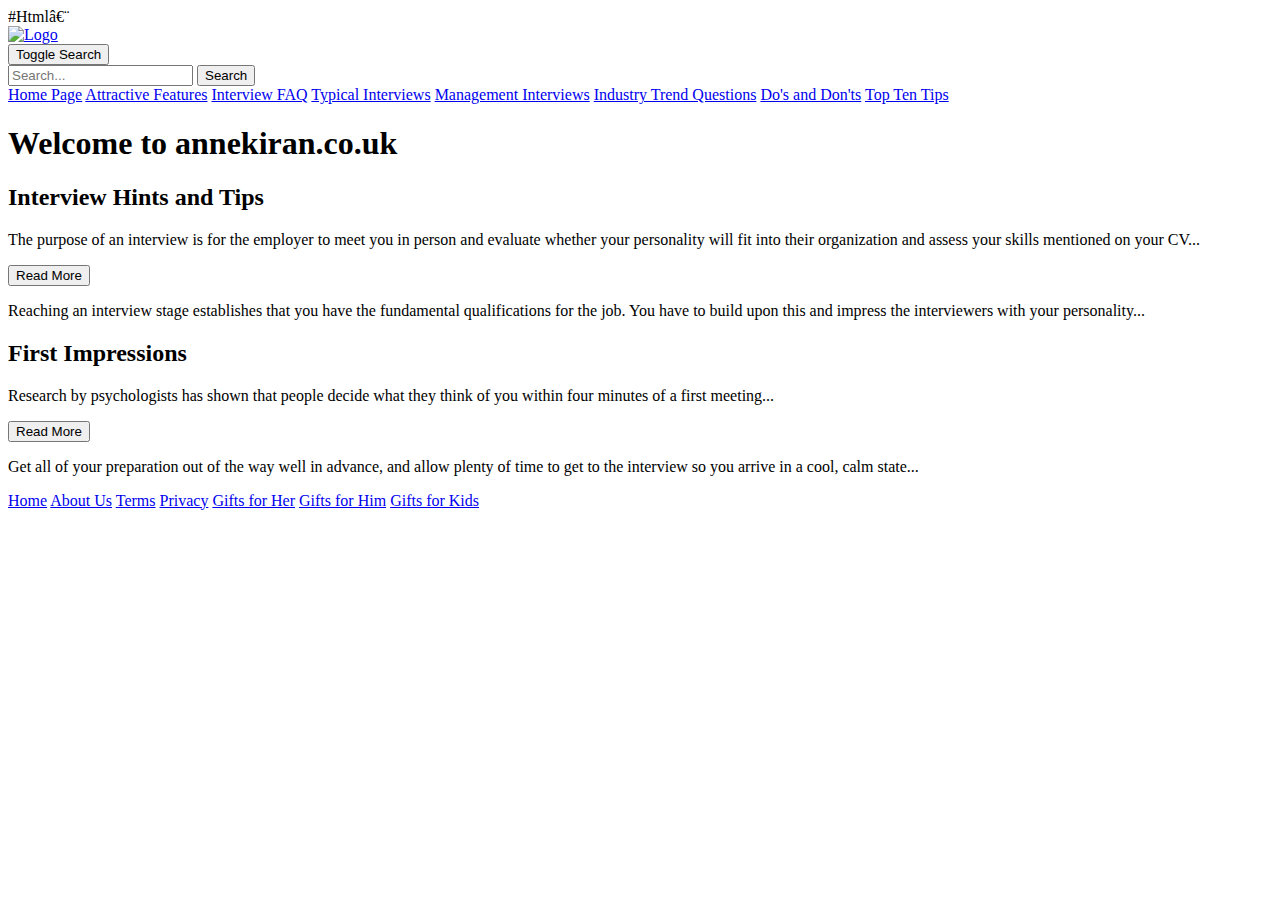
==== index.html @ e430a240 "Rename Html to index.html" ====
#Html <!DOCTYPE html>
<html lang="en">
<head>
<meta charset="iso-8859-1">
<meta http-equiv="Content-Type" content="text/html; charset=iso-8859-1">
<title>Interview Tips and Techniques</title>
<meta http-equiv="Content-Language" content="EN-GB">
<meta name="language" content="EN-GB">
<meta name="copyright" content="www.annekiran.co.uk">
<meta name="rating" content="General">
<meta name="robots" content="index, follow">
<meta name="revisit-after" content="7 days">
<meta name="reply-to" content="info@annekiran.co.uk">
<meta name="document-rating" content="Safe for Kids">
<meta name="description" content=" ">
<meta name="keywords" content="">
<link rel="stylesheet" href="styles.css">
<script src="script.js" defer></script>
</head>
<body>

<div class="container">
    <!-- Header Section -->
    <header class="header">
        <div class="logo">
            <a href="index.php"><img src="Logo.gif" alt="Logo"></a>
        </div>
        <div class="advertisement">
            <!-- Advertisement space -->
        </div>
        <div class="offers">
            <button onclick="toggleSearch()">Toggle Search</button>
            <div id="searchSection" class="hidden">
                <input type="text" id="searchInput" placeholder="Search...">
                <button onclick="performSearch()">Search</button>
            </div>
        </div>
    </header>
    
    <!-- Navigation Panel -->
    <nav class="nav-panel">
        <a href="index.php">Home Page</a>
        <a href="attractive.php">Attractive Features</a>
        <a href="interview.php">Interview FAQ</a>
        <a href="typical.php">Typical Interviews</a>
        <a href="management.php">Management Interviews</a>
        <a href="industry.php">Industry Trend Questions</a>
        <a href="dosanddonts.php">Do's and Don'ts</a>
        <a href="top10.php">Top Ten Tips</a>
    </nav>
    
    <!-- Main Content -->
    <main class="content">
        <h1>Welcome to annekiran.co.uk</h1>
        <section class="tips">
            <h2>Interview Hints and Tips</h2>
            <p>The purpose of an interview is for the employer to meet you in person and evaluate whether your personality will fit into their organization and assess your skills mentioned on your CV...</p>
            <button onclick="toggleContent('tipsContent')">Read More</button>
            <div id="tipsContent" class="hidden">
                <p>Reaching an interview stage establishes that you have the fundamental qualifications for the job. You have to build upon this and impress the interviewers with your personality...</p>
            </div>
        </section>
        <section class="impressions">
            <h2>First Impressions</h2>
            <p>Research by psychologists has shown that people decide what they think of you within four minutes of a first meeting...</p>
            <button onclick="toggleContent('impressionsContent')">Read More</button>
            <div id="impressionsContent" class="hidden">
                <p>Get all of your preparation out of the way well in advance, and allow plenty of time to get to the interview so you arrive in a cool, calm state...</p>
            </div>
        </section>
    </main>
    
    <!-- Footer -->
    <footer class="footer">
        <nav class="footer-nav">
            <a href="/index.php">Home</a>
            <a href="/about.php">About Us</a>
            <a href="/terms.php">Terms</a>
            <a href="/privacy.php">Privacy</a>
            <a href="/giftsforher.php">Gifts for Her</a>
            <a href="/giftsforhim.php">Gifts for Him</a>
            <a href="/giftsforkids.php">Gifts for Kids</a>
        </nav>
    </footer>
</div>

</body>
</html>
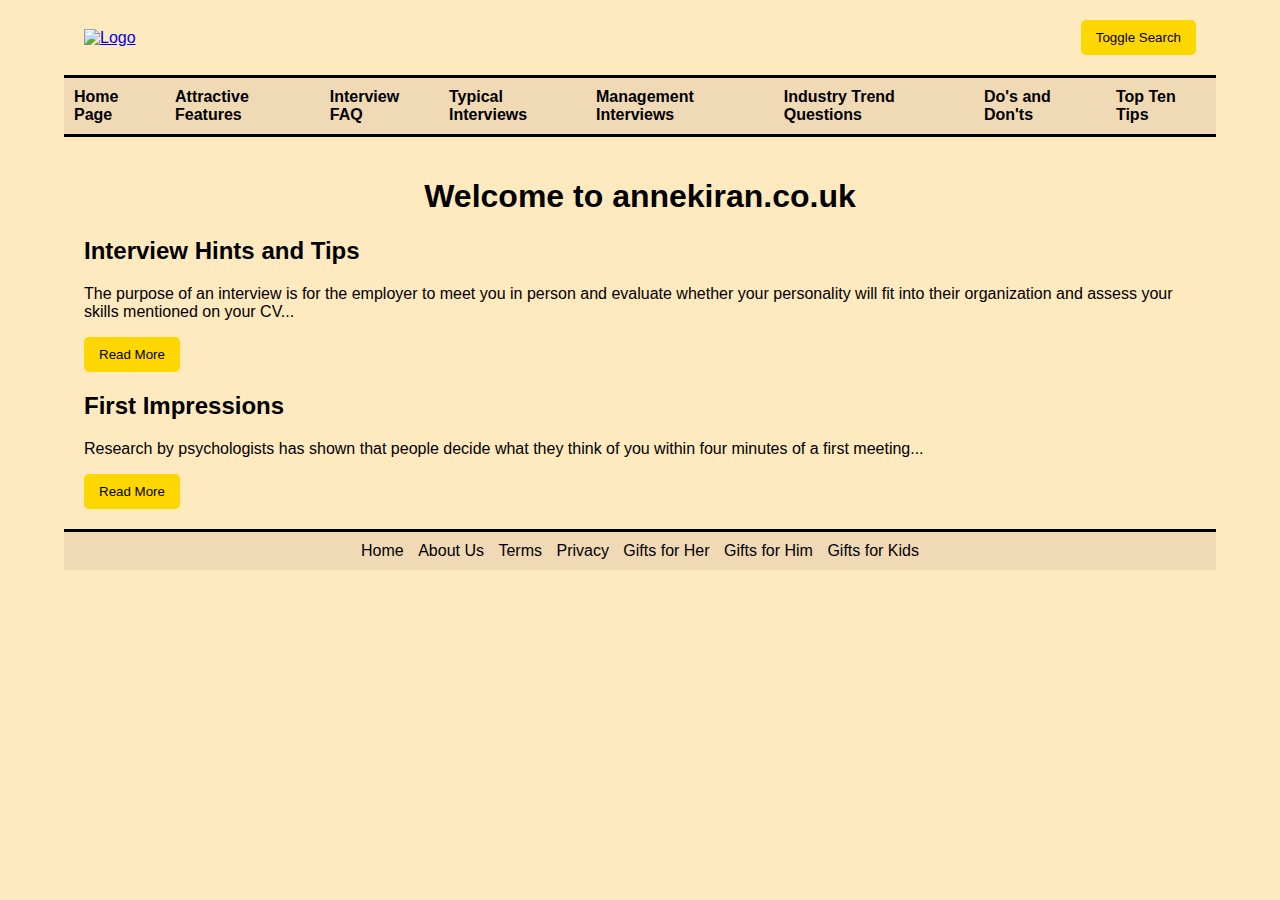
==== commit cebc1183: "Update index.html" ====
--- a/index.html
+++ b/index.html
@@ -1,4 +1,3 @@
-#Html  <!DOCTYPE html>
 <html lang="en">
 <head>
--- a/styles.css
+++ b/styles.css
@@ -0,0 +1,77 @@
+body {
+    font-family: 'Century Gothic', sans-serif;
+    background-color: #FFE9BF;
+    margin: 0;
+    padding: 0;
+    color: black;
+}
+
+.container {
+    width: 90%;
+    margin: auto;
+}
+
+.header {
+    display: flex;
+    justify-content: space-between;
+    align-items: center;
+    padding: 20px;
+    border-bottom: 3px solid black;
+}
+
+.logo img {
+    width: 100%;
+    max-width: 150px;
+}
+
+.nav-panel {
+    display: flex;
+    justify-content: center;
+    padding: 10px 0;
+    background-color: #F0D9B5;
+}
+
+.nav-panel a {
+    margin: 0 10px;
+    text-decoration: none;
+    color: black;
+    font-weight: bold;
+}
+
+.content {
+    padding: 20px;
+    border-top: 3px solid black;
+}
+
+.content h1 {
+    text-align: center;
+}
+
+.hidden {
+    display: none;
+}
+
+.footer {
+    border-top: 3px solid black;
+    padding: 10px 0;
+    text-align: center;
+    background-color: #F0D9B5;
+}
+
+.footer-nav a {
+    margin: 0 5px;
+    text-decoration: none;
+    color: black;
+}
+
+button {
+    padding: 10px 15px;
+    background-color: #FFD700;
+    border: none;
+    cursor: pointer;
+    border-radius: 5px;
+}
+
+button:hover {
+    background-color: #FFC107;
+}
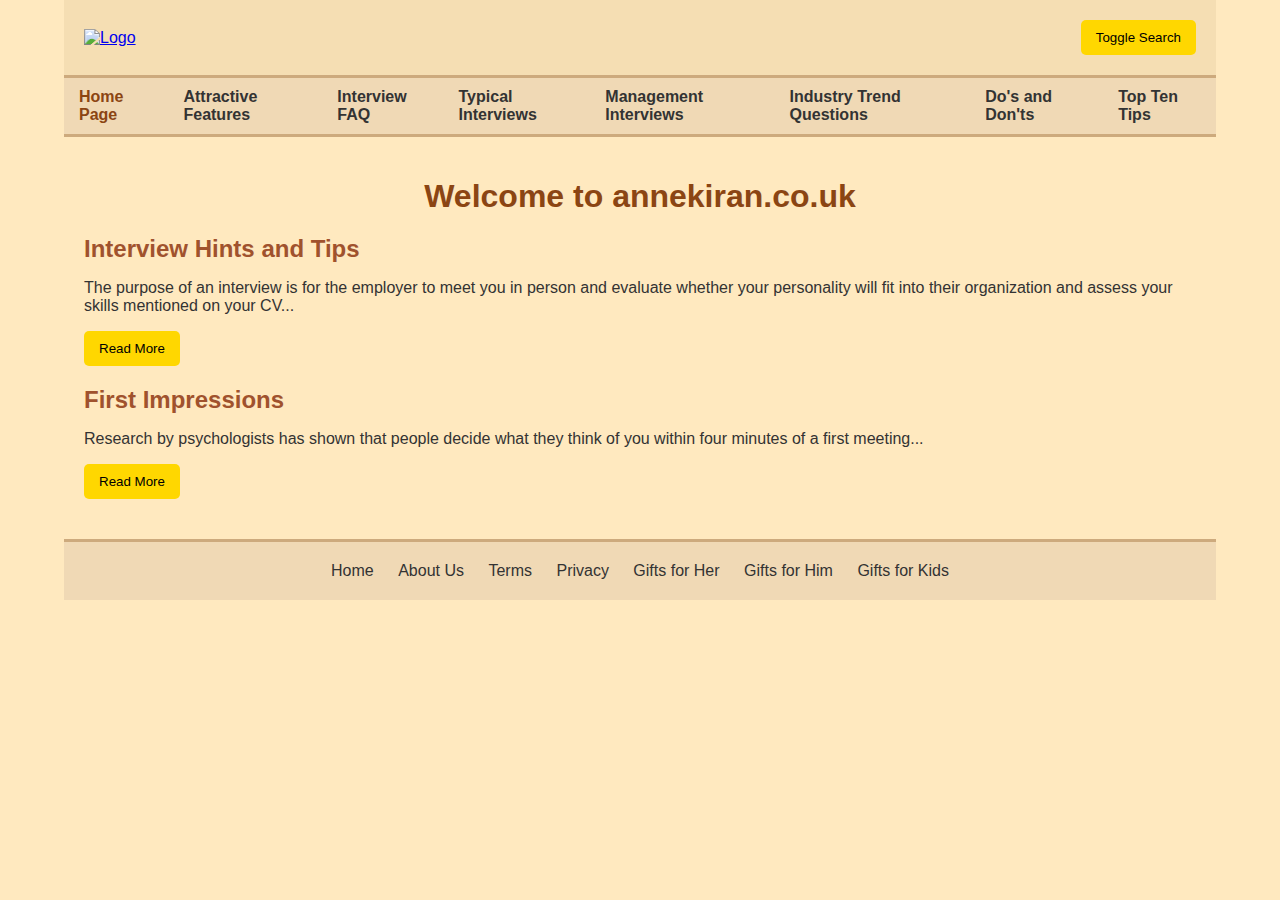
==== commit 1b0e0e66: "Update index.html" ====
--- a/index.html
+++ b/index.html
@@ -39,7 +39,7 @@
     
     <!-- Navigation Panel -->
     <nav class="nav-panel">
-        <a href="index.php">Home Page</a>
+        <a href="index.php" class="active">Home Page</a>
         <a href="attractive.php">Attractive Features</a>
         <a href="interview.php">Interview FAQ</a>
         <a href="typical.php">Typical Interviews</a>
--- a/styles.css
+++ b/styles.css
@@ -1,4 +1,4 @@
-body {
+/*body {
     font-family: 'Century Gothic', sans-serif;
     background-color: #FFE9BF;
     margin: 0;
@@ -75,3 +75,127 @@
 button:hover {
     background-color: #FFC107;
 }
+*/
+/* General Styling */
+body {
+    font-family: 'Century Gothic', sans-serif;
+    background-color: #FFE9BF;
+    margin: 0;
+    padding: 0;
+    color: #333;
+}
+
+.container {
+    width: 90%;
+    margin: auto;
+    max-width: 1200px;
+}
+
+/* Header */
+.header {
+    display: flex;
+    justify-content: space-between;
+    align-items: center;
+    padding: 20px;
+    border-bottom: 3px solid #CDAA7D;
+    background-color: #F5DEB3;
+}
+
+.logo img {
+    max-width: 150px;
+}
+
+.offers {
+    text-align: right;
+}
+
+button {
+    padding: 10px 15px;
+    background-color: #FFD700;
+    border: none;
+    cursor: pointer;
+    border-radius: 5px;
+    transition: background-color 0.3s ease;
+}
+
+button:hover {
+    background-color: #FFC107;
+}
+
+.hidden {
+    display: none;
+}
+
+/* Navigation */
+.nav-panel {
+    display: flex;
+    justify-content: center;
+    padding: 10px 0;
+    background-color: #F0D9B5;
+    border-bottom: 3px solid #CDAA7D;
+}
+
+.nav-panel a {
+    margin: 0 15px;
+    text-decoration: none;
+    color: #333;
+    font-weight: bold;
+    transition: color 0.3s ease;
+}
+
+.nav-panel a:hover,
+.nav-panel a.active {
+    color: #8B4513;
+}
+
+/* Content */
+.content {
+    padding: 20px;
+}
+
+.content h1 {
+    text-align: center;
+    margin-bottom: 20px;
+    color: #8B4513;
+}
+
+section {
+    margin-bottom: 20px;
+}
+
+section h2 {
+    color: #A0522D;
+    margin-bottom: 10px;
+}
+
+/* Footer */
+.footer {
+    border-top: 3px solid #CDAA7D;
+    padding: 20px 0;
+    text-align: center;
+    background-color: #F0D9B5;
+}
+
+.footer-nav a {
+    margin: 0 10px;
+    text-decoration: none;
+    color: #333;
+    transition: color 0.3s ease;
+}
+
+.footer-nav a:hover {
+    color: #8B4513;
+}
+
+/* Responsive Design */
+@media (max-width: 768px) {
+    .header, .nav-panel, .footer-nav {
+        flex-direction: column;
+        text-align: center;
+    }
+
+    .nav-panel a,
+    .footer-nav a {
+        margin: 10px 0;
+    }
+}
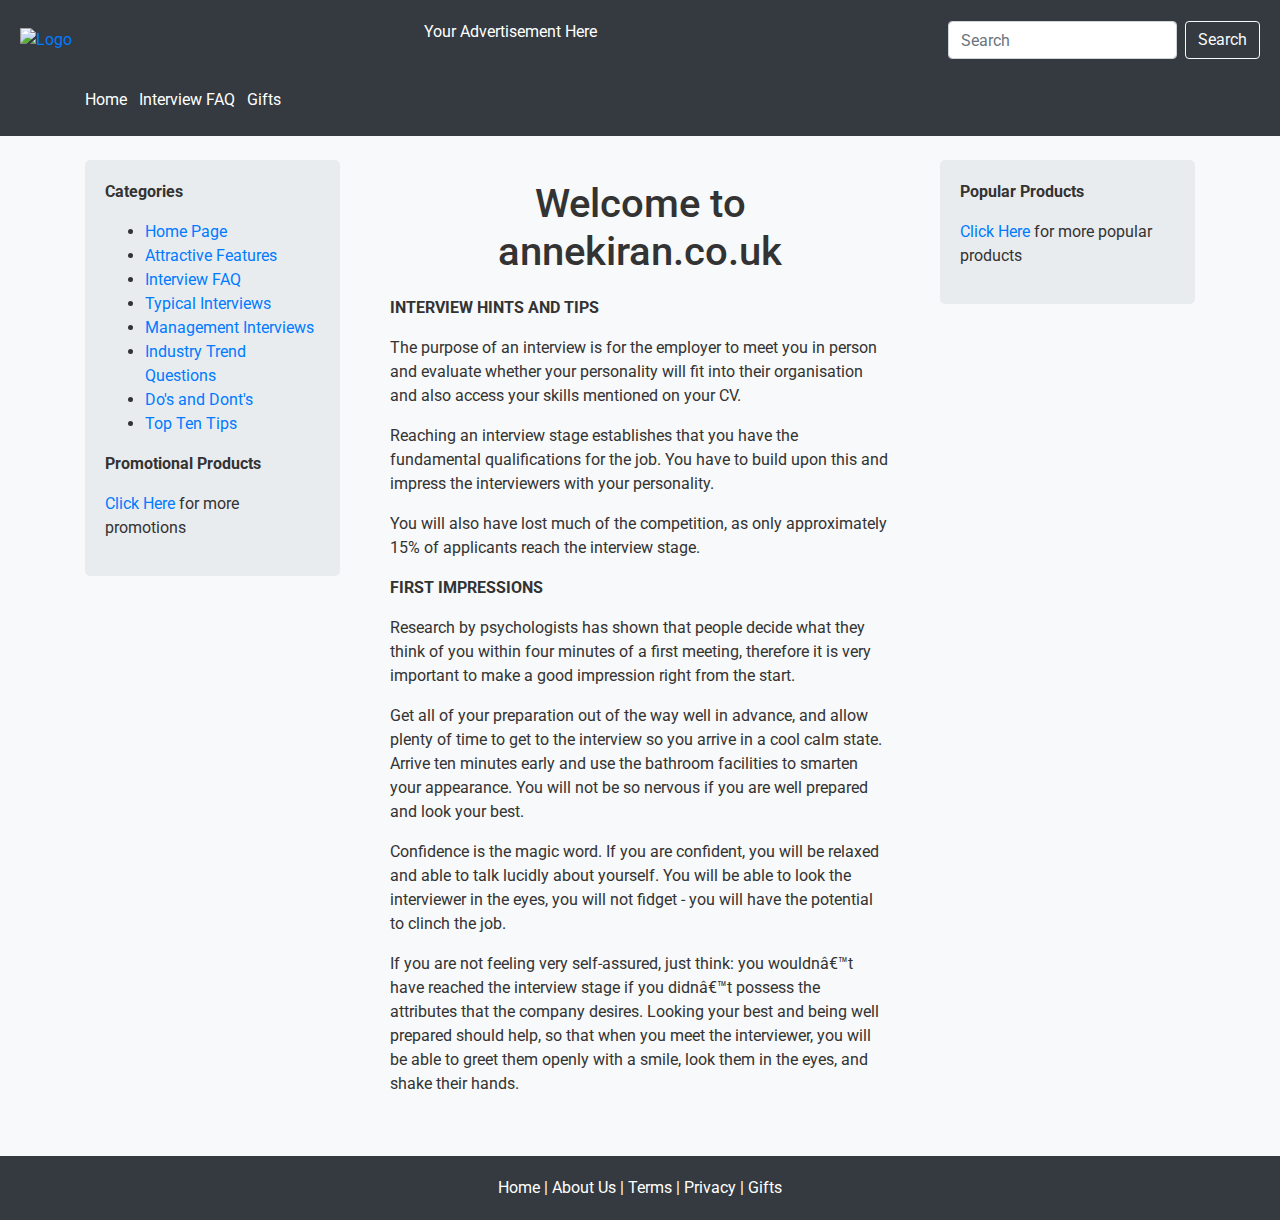
==== commit 4606d4c1: "Create index.html" ====
--- a/index.html
+++ b/index.html
@@ -1,88 +1,154 @@
 <!DOCTYPE html>
 <html lang="en">
 <head>
-<meta charset="iso-8859-1">
-<meta http-equiv="Content-Type" content="text/html; charset=iso-8859-1">
-<title>Interview Tips and Techniques</title>
-<meta http-equiv="Content-Language" content="EN-GB">
-<meta name="language" content="EN-GB">
-<meta name="copyright" content="www.annekiran.co.uk">
-<meta name="rating" content="General">
-<meta name="robots" content="index, follow">
-<meta name="revisit-after" content="7 days">
-<meta name="reply-to" content="info@annekiran.co.uk">
-<meta name="document-rating" content="Safe for Kids">
-<meta name="description" content=" ">
-<meta name="keywords" content="">
-<link rel="stylesheet" href="styles.css">
-<script src="script.js" defer></script>
+    <meta charset="iso-8859-1">
+    <title>Interview Tips and Techniques</title>
+    <meta http-equiv="Content-Language" content="EN-GB">
+    <meta name="language" content="EN-GB">
+    <meta name="copyright" content="www.annekiran.co.uk">
+    <meta name="rating" content="General">
+    <meta name="robots" content="index, follow">
+    <meta name="revisit-after" content="7 days">
+    <meta name="reply-to" content="info@annekiran.co.uk">
+    <meta name="document-rating" content="Safe for Kids">
+    <meta name="description" content="Interview tips and techniques.">
+    <meta name="keywords" content="interview tips, job interview, interview techniques">
+    <link rel="stylesheet" href="https://stackpath.bootstrapcdn.com/bootstrap/4.5.2/css/bootstrap.min.css">
+    <link href="https://fonts.googleapis.com/css2?family=Roboto:wght@400;700&display=swap" rel="stylesheet">
+    <style>
+        body {
+            background-color: #f8f9fa;
+            font-family: 'Roboto', sans-serif;
+            color: #333;
+        }
+        .header, .footer {
+            background-color: #343a40;
+            color: white;
+            padding: 20px;
+        }
+        .header img {
+            max-width: 100px;
+        }
+        .nav-section ul {
+            list-style-type: none;
+            padding-left: 0;
+        }
+        .nav-section li {
+            display: inline;
+            margin-right: 10px;
+        }
+        .nav-section a {
+            color: white;
+            text-decoration: none;
+        }
+        .nav-section a:hover {
+            text-decoration: underline;
+        }
+        .content {
+            padding: 20px;
+        }
+        .content h1 {
+            text-align: center;
+            margin-bottom: 20px;
+        }
+        .sidebar {
+            background-color: #e9ecef;
+            padding: 20px;
+            border-radius: 5px;
+        }
+        .footer p {
+            margin: 0;
+            text-align: center;
+        }
+        hr {
+            border-top: 1px solid #343a40;
+        }
+    </style>
 </head>
 <body>
 
-<div class="container">
-    <!-- Header Section -->
-    <header class="header">
-        <div class="logo">
-            <a href="index.php"><img src="Logo.gif" alt="Logo"></a>
+    <!-- Header -->
+    <div class="header d-flex justify-content-between align-items-center">
+        <a href="index.php"><img src="Logo.gif" alt="Logo"></a>
+        <div>
+            <p>Your Advertisement Here</p>
         </div>
-        <div class="advertisement">
-            <!-- Advertisement space -->
+        <div>
+            <form action="search.php" class="form-inline">
+                <input type="text" class="form-control mr-2" placeholder="Search" name="ps">
+                <button type="submit" class="btn btn-outline-light">Search</button>
+            </form>
         </div>
-        <div class="offers">
-            <button onclick="toggleSearch()">Toggle Search</button>
-            <div id="searchSection" class="hidden">
-                <input type="text" id="searchInput" placeholder="Search...">
-                <button onclick="performSearch()">Search</button>
+    </div>
+
+    <!-- Navigation Panel -->
+    <nav class="nav-section bg-dark text-white py-2">
+        <div class="container">
+            <ul class="list-inline">
+                <li class="list-inline-item"><a href="index.php">Home</a></li>
+                <li class="list-inline-item"><a href="interview.php">Interview FAQ</a></li>
+                <li class="list-inline-item"><a href="gifts.php">Gifts</a></li>
+                <!-- Add more navigation links as needed -->
+            </ul>
+        </div>
+    </nav>
+
+    <!-- Main Body -->
+    <div class="container my-4">
+        <div class="row">
+            <!-- Left Panel -->
+            <div class="col-md-3">
+                <div class="sidebar">
+                    <p><strong>Categories</strong></p>
+                    <ul>
+                        <li><a href="index.php">Home Page</a></li>
+                        <li><a href="attractive.php">Attractive Features</a></li>
+                        <li><a href="interview.php">Interview FAQ</a></li>
+                        <li><a href="typical.php">Typical Interviews</a></li>
+                        <li><a href="management.php">Management Interviews</a></li>
+                        <li><a href="industry.php">Industry Trend Questions</a></li>
+                        <li><a href="dosanddonts.php">Do's and Dont's</a></li>
+                        <li><a href="top10.php">Top Ten Tips</a></li>
+                    </ul>
+                    <p><strong>Promotional Products</strong></p>
+                    <p><a href="promotions.php">Click Here</a> for more promotions</p>
+                </div>
+            </div>
+
+            <!-- Main Content -->
+            <div class="col-md-6">
+                <div class="content">
+                    <h1>Welcome to annekiran.co.uk</h1>
+                    <blockquote>
+                        <p><strong>INTERVIEW HINTS AND TIPS</strong></p>
+                        <p>The purpose of an interview is for the employer to meet you in person and evaluate whether your personality will fit into their organisation and also access your skills mentioned on your CV.</p>
+                        <p>Reaching an interview stage establishes that you have the fundamental qualifications for the job. You have to build upon this and impress the interviewers with your personality.</p>
+                        <p>You will also have lost much of the competition, as only approximately 15% of applicants reach the interview stage.</p>
+                        <p><strong>FIRST IMPRESSIONS</strong></p>
+                        <p>Research by psychologists has shown that people decide what they think of you within four minutes of a first meeting, therefore it is very important to make a good impression right from the start.</p>
+                        <p>Get all of your preparation out of the way well in advance, and allow plenty of time to get to the interview so you arrive in a cool calm state. Arrive ten minutes early and use the bathroom facilities to smarten your appearance. You will not be so nervous if you are well prepared and look your best.</p>
+                        <p>Confidence is the magic word. If you are confident, you will be relaxed and able to talk lucidly about yourself. You will be able to look the interviewer in the eyes, you will not fidget - you will have the potential to clinch the job.</p>
+                        <p>If you are not feeling very self-assured, just think: you wouldn’t have reached the interview stage if you didn’t possess the attributes that the company desires. Looking your best and being well prepared should help, so that when you meet the interviewer, you will be able to greet them openly with a smile, look them in the eyes, and shake their hands.</p>
+                    </blockquote>
+                </div>
+            </div>
+
+            <!-- Right Panel -->
+            <div class="col-md-3">
+                <div class="sidebar">
+                    <p><strong>Popular Products</strong></p>
+                    <p><a href="popularproducts.php">Click Here</a> for more popular products</p>
+                </div>
             </div>
         </div>
-    </header>
-    
-    <!-- Navigation Panel -->
-    <nav class="nav-panel">
-        <a href="index.php" class="active">Home Page</a>
-        <a href="attractive.php">Attractive Features</a>
-        <a href="interview.php">Interview FAQ</a>
-        <a href="typical.php">Typical Interviews</a>
-        <a href="management.php">Management Interviews</a>
-        <a href="industry.php">Industry Trend Questions</a>
-        <a href="dosanddonts.php">Do's and Don'ts</a>
-        <a href="top10.php">Top Ten Tips</a>
-    </nav>
-    
-    <!-- Main Content -->
-    <main class="content">
-        <h1>Welcome to annekiran.co.uk</h1>
-        <section class="tips">
-            <h2>Interview Hints and Tips</h2>
-            <p>The purpose of an interview is for the employer to meet you in person and evaluate whether your personality will fit into their organization and assess your skills mentioned on your CV...</p>
-            <button onclick="toggleContent('tipsContent')">Read More</button>
-            <div id="tipsContent" class="hidden">
-                <p>Reaching an interview stage establishes that you have the fundamental qualifications for the job. You have to build upon this and impress the interviewers with your personality...</p>
-            </div>
-        </section>
-        <section class="impressions">
-            <h2>First Impressions</h2>
-            <p>Research by psychologists has shown that people decide what they think of you within four minutes of a first meeting...</p>
-            <button onclick="toggleContent('impressionsContent')">Read More</button>
-            <div id="impressionsContent" class="hidden">
-                <p>Get all of your preparation out of the way well in advance, and allow plenty of time to get to the interview so you arrive in a cool, calm state...</p>
-            </div>
-        </section>
-    </main>
-    
+    </div>
+
     <!-- Footer -->
-    <footer class="footer">
-        <nav class="footer-nav">
-            <a href="/index.php">Home</a>
-            <a href="/about.php">About Us</a>
-            <a href="/terms.php">Terms</a>
-            <a href="/privacy.php">Privacy</a>
-            <a href="/giftsforher.php">Gifts for Her</a>
-            <a href="/giftsforhim.php">Gifts for Him</a>
-            <a href="/giftsforkids.php">Gifts for Kids</a>
-        </nav>
-    </footer>
-</div>
+    <div class="footer">
+        <p><a href="index.php" class="text-white">Home</a> | <a href="about.php" class="text-white">About Us</a> | <a href="terms.php" class="text-white">Terms</a> | <a href="privacy.php" class="text-white">Privacy</a> | <a href="gifts.php" class="text-white">Gifts</a></p>
+    </div>
 
+    <script src="https://code.jquery.com/jquery-3.5.1.slim.min.js"></script>
+    <script src="https://cdn.jsdelivr.net/npm/bootstrap@4.5.2/dist/js/bootstrap.bundle.min.js"></script>
 </body>
 </html>
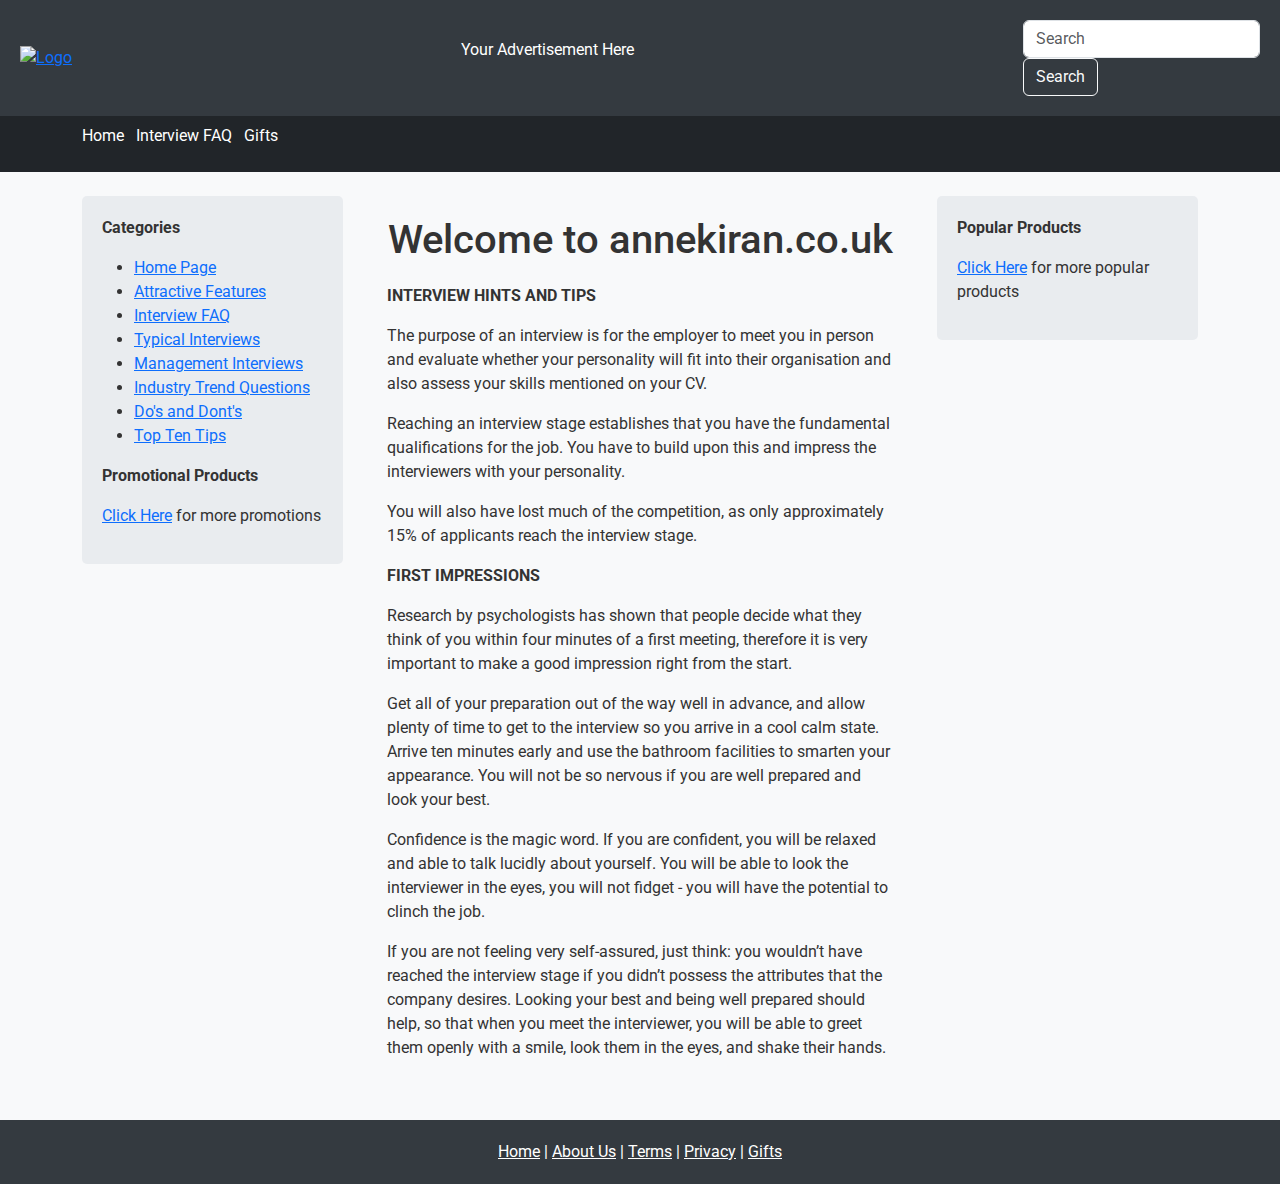
==== commit 4d2282f0: "Update index.html" ====
--- a/index.html
+++ b/index.html
@@ -1,19 +1,12 @@
 <!DOCTYPE html>
 <html lang="en">
 <head>
-    <meta charset="iso-8859-1">
+    <meta charset="UTF-8">
+    <meta name="viewport" content="width=device-width, initial-scale=1.0">
     <title>Interview Tips and Techniques</title>
-    <meta http-equiv="Content-Language" content="EN-GB">
-    <meta name="language" content="EN-GB">
-    <meta name="copyright" content="www.annekiran.co.uk">
-    <meta name="rating" content="General">
-    <meta name="robots" content="index, follow">
-    <meta name="revisit-after" content="7 days">
-    <meta name="reply-to" content="info@annekiran.co.uk">
-    <meta name="document-rating" content="Safe for Kids">
     <meta name="description" content="Interview tips and techniques.">
     <meta name="keywords" content="interview tips, job interview, interview techniques">
-    <link rel="stylesheet" href="https://stackpath.bootstrapcdn.com/bootstrap/4.5.2/css/bootstrap.min.css">
+    <link rel="stylesheet" href="https://stackpath.bootstrapcdn.com/bootstrap/5.3.0/css/bootstrap.min.css">
     <link href="https://fonts.googleapis.com/css2?family=Roboto:wght@400;700&display=swap" rel="stylesheet">
     <style>
         body {
@@ -68,18 +61,18 @@
 <body>
 
     <!-- Header -->
-    <div class="header d-flex justify-content-between align-items-center">
+    <header class="header d-flex justify-content-between align-items-center">
         <a href="index.php"><img src="Logo.gif" alt="Logo"></a>
         <div>
             <p>Your Advertisement Here</p>
         </div>
         <div>
             <form action="search.php" class="form-inline">
-                <input type="text" class="form-control mr-2" placeholder="Search" name="ps">
+                <input type="text" class="form-control me-2" placeholder="Search" name="ps">
                 <button type="submit" class="btn btn-outline-light">Search</button>
             </form>
         </div>
-    </div>
+    </header>
 
     <!-- Navigation Panel -->
     <nav class="nav-section bg-dark text-white py-2">
@@ -94,10 +87,10 @@
     </nav>
 
     <!-- Main Body -->
-    <div class="container my-4">
+    <main class="container my-4">
         <div class="row">
             <!-- Left Panel -->
-            <div class="col-md-3">
+            <aside class="col-md-3">
                 <div class="sidebar">
                     <p><strong>Categories</strong></p>
                     <ul>
@@ -113,15 +106,15 @@
                     <p><strong>Promotional Products</strong></p>
                     <p><a href="promotions.php">Click Here</a> for more promotions</p>
                 </div>
-            </div>
+            </aside>
 
             <!-- Main Content -->
             <div class="col-md-6">
-                <div class="content">
+                <section class="content">
                     <h1>Welcome to annekiran.co.uk</h1>
                     <blockquote>
                         <p><strong>INTERVIEW HINTS AND TIPS</strong></p>
-                        <p>The purpose of an interview is for the employer to meet you in person and evaluate whether your personality will fit into their organisation and also access your skills mentioned on your CV.</p>
+                        <p>The purpose of an interview is for the employer to meet you in person and evaluate whether your personality will fit into their organisation and also assess your skills mentioned on your CV.</p>
                         <p>Reaching an interview stage establishes that you have the fundamental qualifications for the job. You have to build upon this and impress the interviewers with your personality.</p>
                         <p>You will also have lost much of the competition, as only approximately 15% of applicants reach the interview stage.</p>
                         <p><strong>FIRST IMPRESSIONS</strong></p>
@@ -130,25 +123,26 @@
                         <p>Confidence is the magic word. If you are confident, you will be relaxed and able to talk lucidly about yourself. You will be able to look the interviewer in the eyes, you will not fidget - you will have the potential to clinch the job.</p>
                         <p>If you are not feeling very self-assured, just think: you wouldn’t have reached the interview stage if you didn’t possess the attributes that the company desires. Looking your best and being well prepared should help, so that when you meet the interviewer, you will be able to greet them openly with a smile, look them in the eyes, and shake their hands.</p>
                     </blockquote>
-                </div>
+                </section>
             </div>
 
             <!-- Right Panel -->
-            <div class="col-md-3">
+            <aside class="col-md-3">
                 <div class="sidebar">
                     <p><strong>Popular Products</strong></p>
                     <p><a href="popularproducts.php">Click Here</a> for more popular products</p>
                 </div>
-            </div>
+            </aside>
         </div>
-    </div>
+    </main>
 
     <!-- Footer -->
-    <div class="footer">
+    <footer class="footer">
         <p><a href="index.php" class="text-white">Home</a> | <a href="about.php" class="text-white">About Us</a> | <a href="terms.php" class="text-white">Terms</a> | <a href="privacy.php" class="text-white">Privacy</a> | <a href="gifts.php" class="text-white">Gifts</a></p>
-    </div>
+    </footer>
 
-    <script src="https://code.jquery.com/jquery-3.5.1.slim.min.js"></script>
-    <script src="https://cdn.jsdelivr.net/npm/bootstrap@4.5.2/dist/js/bootstrap.bundle.min.js"></script>
+    <script src="https://code.jquery.com/jquery-3.6.0.min.js"></script>
+    <script src="https://cdn.jsdelivr.net/npm/bootstrap@5.3.0/dist/js/bootstrap.bundle.min.js"></script>
 </body>
 </html>
+
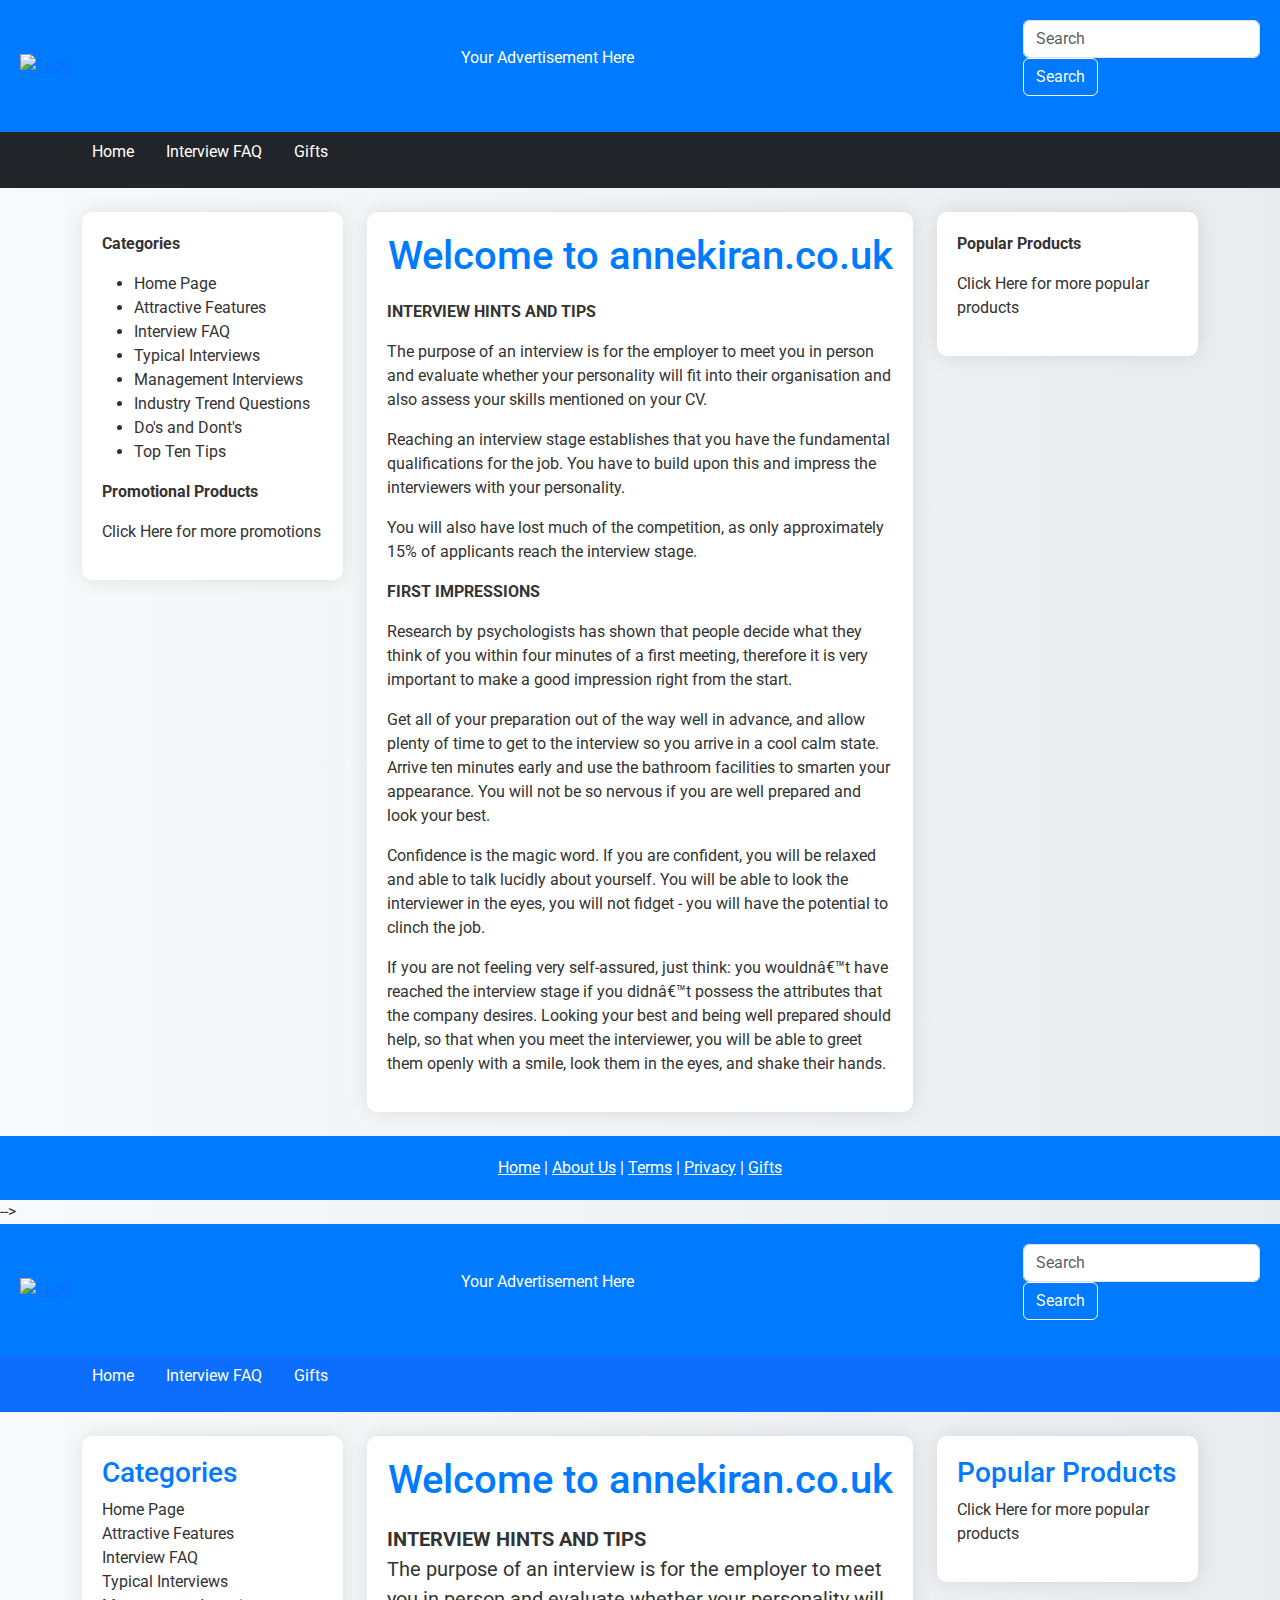
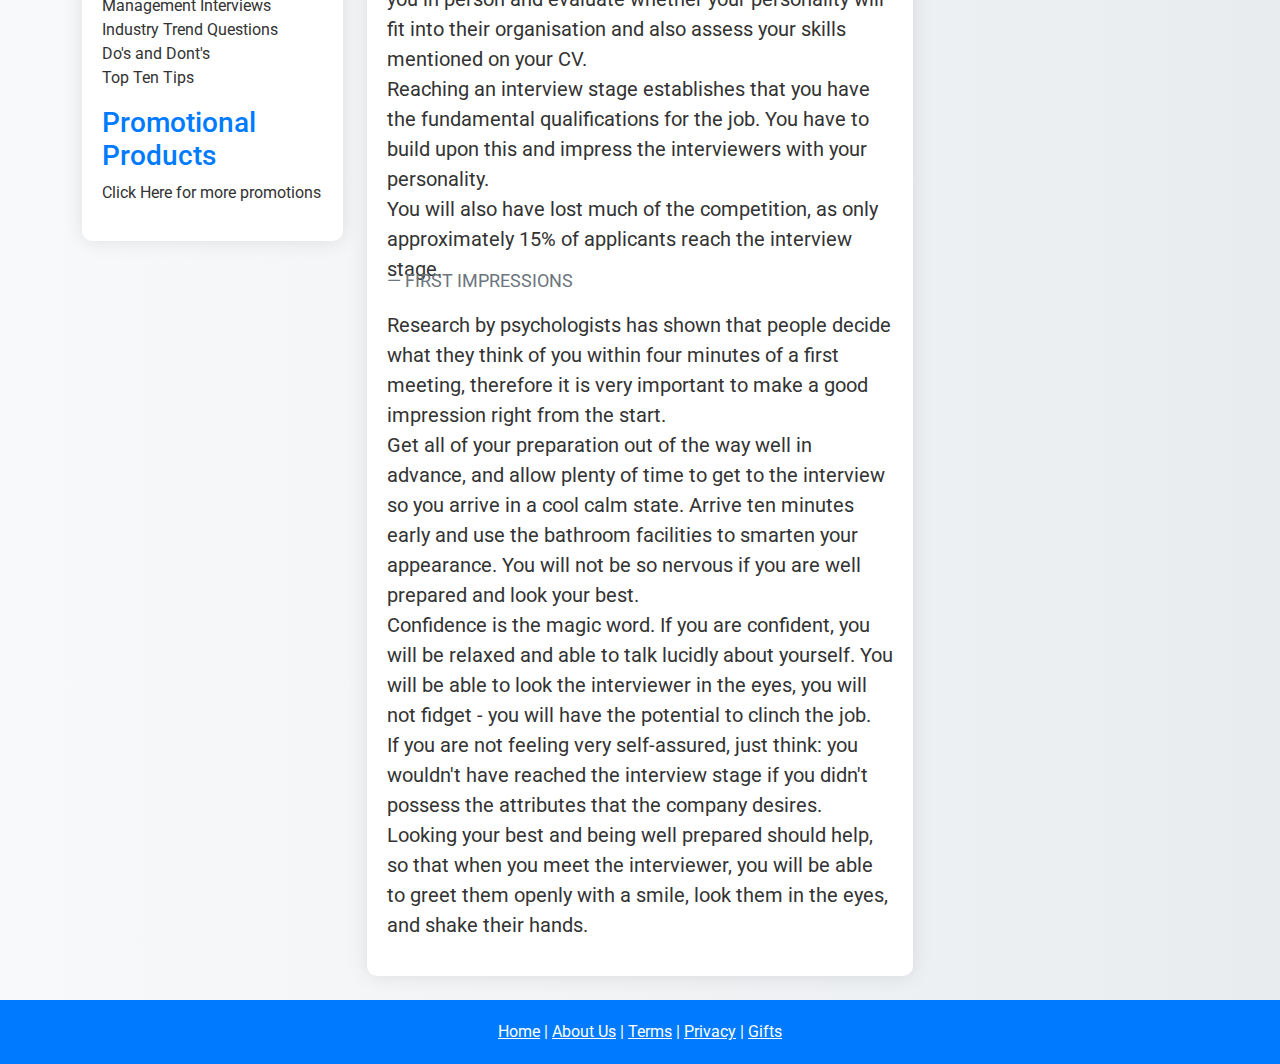
==== commit 4102cc3d: "Update index.html" ====
--- a/index.html
+++ b/index.html
@@ -1,4 +1,4 @@
-<!DOCTYPE html>
+<!--<!DOCTYPE html>
 <html lang="en">
 <head>
     <meta charset="UTF-8">
@@ -144,5 +144,172 @@
     <script src="https://code.jquery.com/jquery-3.6.0.min.js"></script>
     <script src="https://cdn.jsdelivr.net/npm/bootstrap@5.3.0/dist/js/bootstrap.bundle.min.js"></script>
 </body>
+</html>-->
+
+
+<!DOCTYPE html>
+<html lang="en">
+<head>
+    <meta charset="UTF-8">
+    <meta name="viewport" content="width=device-width, initial-scale=1.0">
+    <title>Interview Tips and Techniques</title>
+    <meta name="description" content="Interview tips and techniques.">
+    <meta name="keywords" content="interview tips, job interview, interview techniques">
+    <link rel="stylesheet" href="https://stackpath.bootstrapcdn.com/bootstrap/5.3.0/css/bootstrap.min.css">
+    <link href="https://fonts.googleapis.com/css2?family=Roboto:wght@400;700&display=swap" rel="stylesheet">
+    <style>
+        body {
+            font-family: 'Roboto', sans-serif;
+            color: #333;
+            background-image: linear-gradient(to right, #f8f9fa, #e9ecef);
+        }
+        .header, .footer {
+            background-color: #007bff;
+            color: white;
+            padding: 20px;
+        }
+        .header img {
+            max-width: 100px;
+        }
+        .nav-section ul {
+            list-style-type: none;
+            padding-left: 0;
+        }
+        .nav-section li {
+            display: inline;
+            margin-right: 10px;
+        }
+        .nav-section a {
+            color: white;
+            text-decoration: none;
+            padding: 10px;
+            border-radius: 5px;
+        }
+        .nav-section a:hover {
+            background-color: #0056b3;
+            text-decoration: none;
+        }
+        .content {
+            padding: 20px;
+            background-color: white;
+            border-radius: 10px;
+            box-shadow: 0 0 20px rgba(0, 0, 0, 0.1);
+        }
+        .content h1 {
+            text-align: center;
+            margin-bottom: 20px;
+            color: #007bff;
+        }
+        .sidebar {
+            background-color: white;
+            padding: 20px;
+            border-radius: 10px;
+            box-shadow: 0 0 20px rgba(0, 0, 0, 0.1);
+        }
+        .sidebar h3 {
+            color: #007bff;
+        }
+        .sidebar a {
+            color: #333;
+            text-decoration: none;
+        }
+        .sidebar a:hover {
+            color: #007bff;
+        }
+        .footer p {
+            margin: 0;
+            text-align: center;
+        }
+        hr {
+            border-top: 1px solid #007bff;
+        }
+    </style>
+</head>
+<body>
+
+    <!-- Header -->
+    <header class="header d-flex justify-content-between align-items-center">
+        <a href="index.php"><img src="Logo.gif" alt="Logo"></a>
+        <div>
+            <p>Your Advertisement Here</p>
+        </div>
+        <div>
+            <form action="search.php" class="form-inline">
+                <input type="text" class="form-control me-2" placeholder="Search" name="ps">
+                <button type="submit" class="btn btn-outline-light">Search</button>
+            </form>
+        </div>
+    </header>
+
+    <!-- Navigation Panel -->
+    <nav class="nav-section bg-primary py-2">
+        <div class="container">
+            <ul class="list-inline">
+                <li class="list-inline-item"><a href="index.php">Home</a></li>
+                <li class="list-inline-item"><a href="interview.php">Interview FAQ</a></li>
+                <li class="list-inline-item"><a href="gifts.php">Gifts</a></li>
+                <!-- Add more navigation links as needed -->
+            </ul>
+        </div>
+    </nav>
+
+    <!-- Main Body -->
+    <main class="container my-4">
+        <div class="row">
+            <!-- Left Panel -->
+            <aside class="col-md-3">
+                <div class="sidebar">
+                    <h3>Categories</h3>
+                    <ul class="list-unstyled">
+                        <li><a href="index.php">Home Page</a></li>
+                        <li><a href="attractive.php">Attractive Features</a></li>
+                        <li><a href="interview.php">Interview FAQ</a></li>
+                        <li><a href="typical.php">Typical Interviews</a></li>
+                        <li><a href="management.php">Management Interviews</a></li>
+                        <li><a href="industry.php">Industry Trend Questions</a></li>
+                        <li><a href="dosanddonts.php">Do's and Dont's</a></li>
+                        <li><a href="top10.php">Top Ten Tips</a></li>
+                    </ul>
+                    <h3>Promotional Products</h3>
+                    <p><a href="promotions.php">Click Here</a> for more promotions</p>
+                </div>
+            </aside>
+
+            <!-- Main Content -->
+            <div class="col-md-6">
+                <section class="content">
+                    <h1>Welcome to annekiran.co.uk</h1>
+                    <blockquote class="blockquote">
+                        <p class="mb-0"><strong>INTERVIEW HINTS AND TIPS</strong></p>
+                        <p class="mb-0">The purpose of an interview is for the employer to meet you in person and evaluate whether your personality will fit into their organisation and also assess your skills mentioned on your CV.</p>
+                        <p class="mb-0">Reaching an interview stage establishes that you have the fundamental qualifications for the job. You have to build upon this and impress the interviewers with your personality.</p>
+                        <p class="mb-0">You will also have lost much of the competition, as only approximately 15% of applicants reach the interview stage.</p>
+                        <footer class="blockquote-footer">FIRST IMPRESSIONS</footer>
+                        <p class="mb-0">Research by psychologists has shown that people decide what they think of you within four minutes of a first meeting, therefore it is very important to make a good impression right from the start.</p>
+                        <p class="mb-0">Get all of your preparation out of the way well in advance, and allow plenty of time to get to the interview so you arrive in a cool calm state. Arrive ten minutes early and use the bathroom facilities to smarten your appearance. You will not be so nervous if you are well prepared and look your best.</p>
+                        <p class="mb-0">Confidence is the magic word. If you are confident, you will be relaxed and able to talk lucidly about yourself. You will be able to look the interviewer in the eyes, you will not fidget - you will have the potential to clinch the job.</p>
+                        <p class="mb-0">If you are not feeling very self-assured, just think: you wouldn't have reached the interview stage if you didn't possess the attributes that the company desires. Looking your best and being well prepared should help, so that when you meet the interviewer, you will be able to greet them openly with a smile, look them in the eyes, and shake their hands.</p>
+                    </blockquote>
+                </section>
+            </div>
+
+            <!-- Right Panel -->
+            <aside class="col-md-3">
+                <div class="sidebar">
+                    <h3>Popular Products</h3>
+                    <p><a href="popularproducts.php">Click Here</a> for more popular products</p>
+                </div>
+            </aside>
+        </div>
+    </main>
+
+    <!-- Footer -->
+    <footer class="footer">
+        <p><a href="index.php" class="text-white">Home</a> | <a href="about.php" class="text-white">About Us</a> | <a href="terms.php" class="text-white">Terms</a> | <a href="privacy.php" class="text-white">Privacy</a> | <a href="gifts.php" class="text-white">Gifts</a></p>
+    </footer>
+
+    <script src="https://code.jquery.com/jquery-3.6.0.min.js"></script>
+    <script src="https://cdn.jsdelivr.net/npm/bootstrap@5.3.0/dist/js/bootstrap.bundle.min.js"></script>
+</body>
 </html>
 
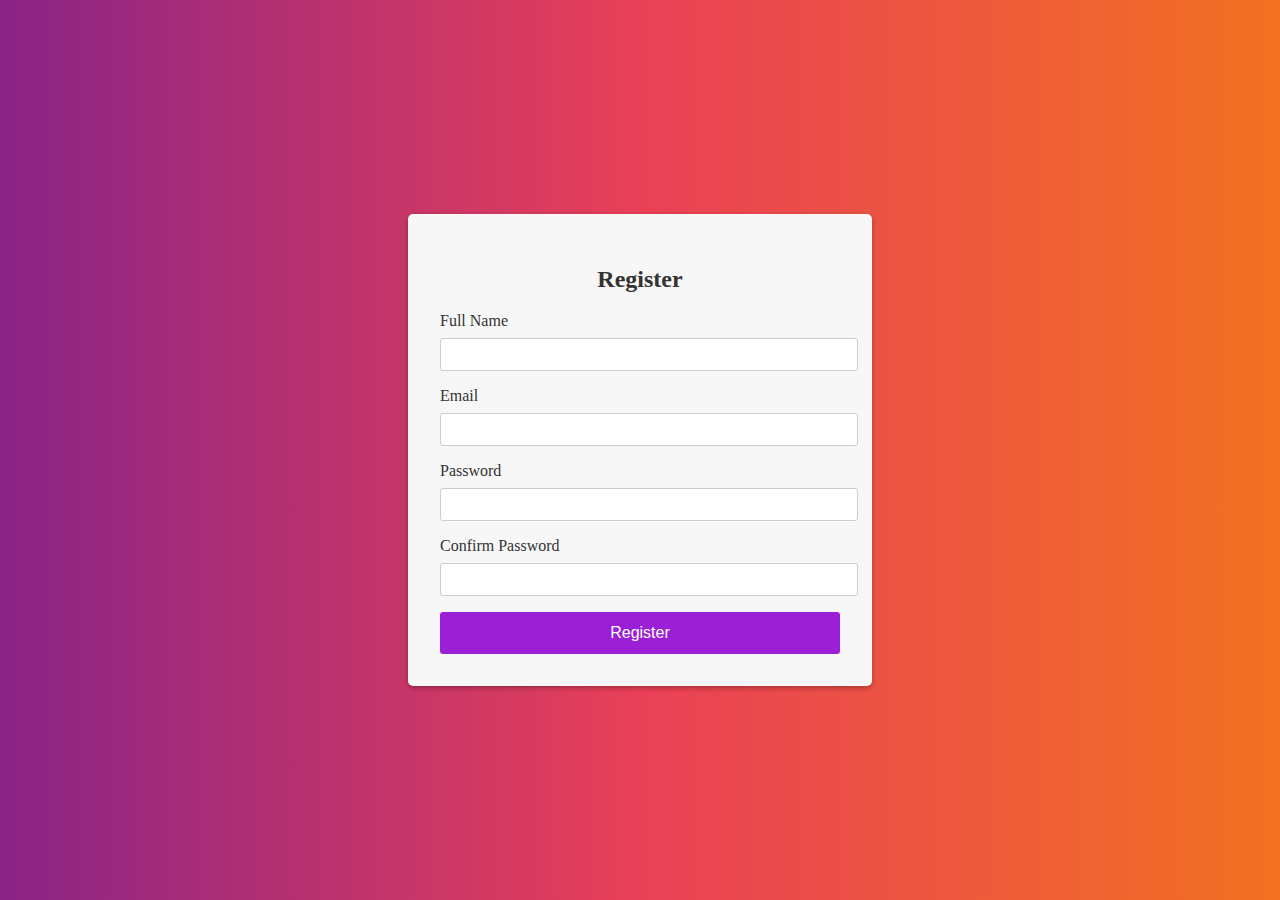
==== commit a2eb85e2: "Create index.html" ====
--- a/index.html
+++ b/index.html
@@ -1,315 +1,159 @@
-<!--<!DOCTYPE html>
-<html lang="en">
-<head>
-    <meta charset="UTF-8">
-    <meta name="viewport" content="width=device-width, initial-scale=1.0">
-    <title>Interview Tips and Techniques</title>
-    <meta name="description" content="Interview tips and techniques.">
-    <meta name="keywords" content="interview tips, job interview, interview techniques">
-    <link rel="stylesheet" href="https://stackpath.bootstrapcdn.com/bootstrap/5.3.0/css/bootstrap.min.css">
-    <link href="https://fonts.googleapis.com/css2?family=Roboto:wght@400;700&display=swap" rel="stylesheet">
-    <style>
-        body {
-            background-color: #f8f9fa;
-            font-family: 'Roboto', sans-serif;
-            color: #333;
-        }
-        .header, .footer {
-            background-color: #343a40;
-            color: white;
-            padding: 20px;
-        }
-        .header img {
-            max-width: 100px;
-        }
-        .nav-section ul {
-            list-style-type: none;
-            padding-left: 0;
-        }
-        .nav-section li {
-            display: inline;
-            margin-right: 10px;
-        }
-        .nav-section a {
-            color: white;
-            text-decoration: none;
-        }
-        .nav-section a:hover {
-            text-decoration: underline;
-        }
-        .content {
-            padding: 20px;
-        }
-        .content h1 {
-            text-align: center;
-            margin-bottom: 20px;
-        }
-        .sidebar {
-            background-color: #e9ecef;
-            padding: 20px;
-            border-radius: 5px;
-        }
-        .footer p {
-            margin: 0;
-            text-align: center;
-        }
-        hr {
-            border-top: 1px solid #343a40;
-        }
-    </style>
-</head>
-<body>
-
-    <!-- Header -->
-    <header class="header d-flex justify-content-between align-items-center">
-        <a href="index.php"><img src="Logo.gif" alt="Logo"></a>
-        <div>
-            <p>Your Advertisement Here</p>
-        </div>
-        <div>
-            <form action="search.php" class="form-inline">
-                <input type="text" class="form-control me-2" placeholder="Search" name="ps">
-                <button type="submit" class="btn btn-outline-light">Search</button>
-            </form>
-        </div>
-    </header>
-
-    <!-- Navigation Panel -->
-    <nav class="nav-section bg-dark text-white py-2">
-        <div class="container">
-            <ul class="list-inline">
-                <li class="list-inline-item"><a href="index.php">Home</a></li>
-                <li class="list-inline-item"><a href="interview.php">Interview FAQ</a></li>
-                <li class="list-inline-item"><a href="gifts.php">Gifts</a></li>
-                <!-- Add more navigation links as needed -->
-            </ul>
-        </div>
-    </nav>
-
-    <!-- Main Body -->
-    <main class="container my-4">
-        <div class="row">
-            <!-- Left Panel -->
-            <aside class="col-md-3">
-                <div class="sidebar">
-                    <p><strong>Categories</strong></p>
-                    <ul>
-                        <li><a href="index.php">Home Page</a></li>
-                        <li><a href="attractive.php">Attractive Features</a></li>
-                        <li><a href="interview.php">Interview FAQ</a></li>
-                        <li><a href="typical.php">Typical Interviews</a></li>
-                        <li><a href="management.php">Management Interviews</a></li>
-                        <li><a href="industry.php">Industry Trend Questions</a></li>
-                        <li><a href="dosanddonts.php">Do's and Dont's</a></li>
-                        <li><a href="top10.php">Top Ten Tips</a></li>
-                    </ul>
-                    <p><strong>Promotional Products</strong></p>
-                    <p><a href="promotions.php">Click Here</a> for more promotions</p>
-                </div>
-            </aside>
-
-            <!-- Main Content -->
-            <div class="col-md-6">
-                <section class="content">
-                    <h1>Welcome to annekiran.co.uk</h1>
-                    <blockquote>
-                        <p><strong>INTERVIEW HINTS AND TIPS</strong></p>
-                        <p>The purpose of an interview is for the employer to meet you in person and evaluate whether your personality will fit into their organisation and also assess your skills mentioned on your CV.</p>
-                        <p>Reaching an interview stage establishes that you have the fundamental qualifications for the job. You have to build upon this and impress the interviewers with your personality.</p>
-                        <p>You will also have lost much of the competition, as only approximately 15% of applicants reach the interview stage.</p>
-                        <p><strong>FIRST IMPRESSIONS</strong></p>
-                        <p>Research by psychologists has shown that people decide what they think of you within four minutes of a first meeting, therefore it is very important to make a good impression right from the start.</p>
-                        <p>Get all of your preparation out of the way well in advance, and allow plenty of time to get to the interview so you arrive in a cool calm state. Arrive ten minutes early and use the bathroom facilities to smarten your appearance. You will not be so nervous if you are well prepared and look your best.</p>
-                        <p>Confidence is the magic word. If you are confident, you will be relaxed and able to talk lucidly about yourself. You will be able to look the interviewer in the eyes, you will not fidget - you will have the potential to clinch the job.</p>
-                        <p>If you are not feeling very self-assured, just think: you wouldn’t have reached the interview stage if you didn’t possess the attributes that the company desires. Looking your best and being well prepared should help, so that when you meet the interviewer, you will be able to greet them openly with a smile, look them in the eyes, and shake their hands.</p>
-                    </blockquote>
-                </section>
-            </div>
-
-            <!-- Right Panel -->
-            <aside class="col-md-3">
-                <div class="sidebar">
-                    <p><strong>Popular Products</strong></p>
-                    <p><a href="popularproducts.php">Click Here</a> for more popular products</p>
-                </div>
-            </aside>
-        </div>
-    </main>
-
-    <!-- Footer -->
-    <footer class="footer">
-        <p><a href="index.php" class="text-white">Home</a> | <a href="about.php" class="text-white">About Us</a> | <a href="terms.php" class="text-white">Terms</a> | <a href="privacy.php" class="text-white">Privacy</a> | <a href="gifts.php" class="text-white">Gifts</a></p>
-    </footer>
-
-    <script src="https://code.jquery.com/jquery-3.6.0.min.js"></script>
-    <script src="https://cdn.jsdelivr.net/npm/bootstrap@5.3.0/dist/js/bootstrap.bundle.min.js"></script>
-</body>
-</html>-->
-
-
 <!DOCTYPE html>
 <html lang="en">
 <head>
-    <meta charset="UTF-8">
-    <meta name="viewport" content="width=device-width, initial-scale=1.0">
-    <title>Interview Tips and Techniques</title>
-    <meta name="description" content="Interview tips and techniques.">
-    <meta name="keywords" content="interview tips, job interview, interview techniques">
-    <link rel="stylesheet" href="https://stackpath.bootstrapcdn.com/bootstrap/5.3.0/css/bootstrap.min.css">
-    <link href="https://fonts.googleapis.com/css2?family=Roboto:wght@400;700&display=swap" rel="stylesheet">
-    <style>
-        body {
-            font-family: 'Roboto', sans-serif;
-            color: #333;
-            background-image: linear-gradient(to right, #f8f9fa, #e9ecef);
-        }
-        .header, .footer {
-            background-color: #007bff;
-            color: white;
-            padding: 20px;
-        }
-        .header img {
-            max-width: 100px;
-        }
-        .nav-section ul {
-            list-style-type: none;
-            padding-left: 0;
-        }
-        .nav-section li {
-            display: inline;
-            margin-right: 10px;
-        }
-        .nav-section a {
-            color: white;
-            text-decoration: none;
-            padding: 10px;
-            border-radius: 5px;
-        }
-        .nav-section a:hover {
-            background-color: #0056b3;
-            text-decoration: none;
-        }
-        .content {
-            padding: 20px;
-            background-color: white;
-            border-radius: 10px;
-            box-shadow: 0 0 20px rgba(0, 0, 0, 0.1);
-        }
-        .content h1 {
-            text-align: center;
-            margin-bottom: 20px;
-            color: #007bff;
-        }
-        .sidebar {
-            background-color: white;
-            padding: 20px;
-            border-radius: 10px;
-            box-shadow: 0 0 20px rgba(0, 0, 0, 0.1);
-        }
-        .sidebar h3 {
-            color: #007bff;
-        }
-        .sidebar a {
-            color: #333;
-            text-decoration: none;
-        }
-        .sidebar a:hover {
-            color: #007bff;
-        }
-        .footer p {
-            margin: 0;
-            text-align: center;
-        }
-        hr {
-            border-top: 1px solid #007bff;
-        }
-    </style>
+  <meta charset="UTF-8">
+  <meta name="viewport" content="width=device-width, initial-scale=1.0">
+  <title>Register - AI InterViewHelp</title>
+  <style>
+    /* Simple styling similar to your CV and Job Matcher */
+    body {
+      font-family: "Merriweather", serif;
+      background: linear-gradient(to right, #8a2387, #e94057, #f27121);
+      display: flex;
+      justify-content: center;
+      align-items: center;
+      height: 100vh;
+      margin: 0;
+    }
+
+    .container {
+      background-color: #f7f7f7;
+      padding: 2rem;
+      border-radius: 5px;
+      width: 100%;
+      max-width: 400px;
+      box-shadow: 0 2px 5px rgba(0, 0, 0.2, 0.3);
+    }
+
+    h2 {
+      text-align: center;
+      color: #333;
+    }
+
+    .form-group {
+      margin-bottom: 1rem;
+    }
+
+    label {
+      display: block;
+      margin-bottom: 0.5rem;
+      color: #333;
+    }
+
+    input[type="text"], input[type="email"], input[type="password"] {
+      width: 100%;
+      padding: 0.5rem;
+      border: 1px solid #ccc;
+      border-radius: 3px;
+    }
+
+    .error {
+      color: red;
+      font-size: 0.9rem;
+      margin-top: 0.3rem;
+    }
+
+    input[type="submit"] {
+      width: 100%;
+      padding: 0.75rem;
+      background-color: #9b1fd4;
+      color: white;
+      border: none;
+      border-radius: 3px;
+      cursor: pointer;
+      font-size: 1rem;
+      transition: 0.4s ease;
+    }
+
+    input[type="submit"]:hover {
+      background-color: #541e78;
+      transform: scale(1.05);
+      box-shadow: 0 8px 15px rgba(0, 0, 0, 0.2);
+    }
+  </style>
+  <script>
+    function validateForm() {
+      // Get form inputs
+      const name = document.getElementById("name").value;
+      const email = document.getElementById("email").value;
+      const password = document.getElementById("password").value;
+      const confirmPassword = document.getElementById("confirmPassword").value;
+
+      // Error fields
+      const nameError = document.getElementById("nameError");
+      const emailError = document.getElementById("emailError");
+      const passwordError = document.getElementById("passwordError");
+      const confirmPasswordError = document.getElementById("confirmPasswordError");
+
+      // Validation regex for email
+      const emailPattern = /^[^\s@]+@[^\s@]+\.[^\s@]+$/;
+
+      // Clear previous error messages
+      nameError.textContent = "";
+      emailError.textContent = "";
+      passwordError.textContent = "";
+      confirmPasswordError.textContent = "";
+
+      let isValid = true;
+
+      // Validate name
+      if (name.trim() === "") {
+        nameError.textContent = "Name is required.";
+        isValid = false;
+      }
+
+      // Validate email
+      if (!emailPattern.test(email)) {
+        emailError.textContent = "Please enter a valid email address.";
+        isValid = false;
+      }
+
+      // Validate password length
+      if (password.length < 6) {
+        passwordError.textContent = "Password must be at least 6 characters long.";
+        isValid = false;
+      }
+
+      // Validate password confirmation
+      if (password !== confirmPassword) {
+        confirmPasswordError.textContent = "Passwords do not match.";
+        isValid = false;
+      }
+
+      return isValid; // Prevent form submission if validation fails
+    }
+  </script>
 </head>
 <body>
+  <div class="container">
+    <h2>Register</h2>
+    <form onsubmit="return validateForm()">
+      <div class="form-group">
+        <label for="name">Full Name</label>
+        <input type="text" id="name" name="name" required>
+        <div id="nameError" class="error"></div>
+      </div>
 
-    <!-- Header -->
-    <header class="header d-flex justify-content-between align-items-center">
-        <a href="index.php"><img src="Logo.gif" alt="Logo"></a>
-        <div>
-            <p>Your Advertisement Here</p>
-        </div>
-        <div>
-            <form action="search.php" class="form-inline">
-                <input type="text" class="form-control me-2" placeholder="Search" name="ps">
-                <button type="submit" class="btn btn-outline-light">Search</button>
-            </form>
-        </div>
-    </header>
+      <div class="form-group">
+        <label for="email">Email</label>
+        <input type="email" id="email" name="email" required>
+        <div id="emailError" class="error"></div>
+      </div>
 
-    <!-- Navigation Panel -->
-    <nav class="nav-section bg-primary py-2">
-        <div class="container">
-            <ul class="list-inline">
-                <li class="list-inline-item"><a href="index.php">Home</a></li>
-                <li class="list-inline-item"><a href="interview.php">Interview FAQ</a></li>
-                <li class="list-inline-item"><a href="gifts.php">Gifts</a></li>
-                <!-- Add more navigation links as needed -->
-            </ul>
-        </div>
-    </nav>
+      <div class="form-group">
+        <label for="password">Password</label>
+        <input type="password" id="password" name="password" required>
+        <div id="passwordError" class="error"></div>
+      </div>
 
-    <!-- Main Body -->
-    <main class="container my-4">
-        <div class="row">
-            <!-- Left Panel -->
-            <aside class="col-md-3">
-                <div class="sidebar">
-                    <h3>Categories</h3>
-                    <ul class="list-unstyled">
-                        <li><a href="index.php">Home Page</a></li>
-                        <li><a href="attractive.php">Attractive Features</a></li>
-                        <li><a href="interview.php">Interview FAQ</a></li>
-                        <li><a href="typical.php">Typical Interviews</a></li>
-                        <li><a href="management.php">Management Interviews</a></li>
-                        <li><a href="industry.php">Industry Trend Questions</a></li>
-                        <li><a href="dosanddonts.php">Do's and Dont's</a></li>
-                        <li><a href="top10.php">Top Ten Tips</a></li>
-                    </ul>
-                    <h3>Promotional Products</h3>
-                    <p><a href="promotions.php">Click Here</a> for more promotions</p>
-                </div>
-            </aside>
+      <div class="form-group">
+        <label for="confirmPassword">Confirm Password</label>
+        <input type="password" id="confirmPassword" name="confirmPassword" required>
+        <div id="confirmPasswordError" class="error"></div>
+      </div>
 
-            <!-- Main Content -->
-            <div class="col-md-6">
-                <section class="content">
-                    <h1>Welcome to annekiran.co.uk</h1>
-                    <blockquote class="blockquote">
-                        <p class="mb-0"><strong>INTERVIEW HINTS AND TIPS</strong></p>
-                        <p class="mb-0">The purpose of an interview is for the employer to meet you in person and evaluate whether your personality will fit into their organisation and also assess your skills mentioned on your CV.</p>
-                        <p class="mb-0">Reaching an interview stage establishes that you have the fundamental qualifications for the job. You have to build upon this and impress the interviewers with your personality.</p>
-                        <p class="mb-0">You will also have lost much of the competition, as only approximately 15% of applicants reach the interview stage.</p>
-                        <footer class="blockquote-footer">FIRST IMPRESSIONS</footer>
-                        <p class="mb-0">Research by psychologists has shown that people decide what they think of you within four minutes of a first meeting, therefore it is very important to make a good impression right from the start.</p>
-                        <p class="mb-0">Get all of your preparation out of the way well in advance, and allow plenty of time to get to the interview so you arrive in a cool calm state. Arrive ten minutes early and use the bathroom facilities to smarten your appearance. You will not be so nervous if you are well prepared and look your best.</p>
-                        <p class="mb-0">Confidence is the magic word. If you are confident, you will be relaxed and able to talk lucidly about yourself. You will be able to look the interviewer in the eyes, you will not fidget - you will have the potential to clinch the job.</p>
-                        <p class="mb-0">If you are not feeling very self-assured, just think: you wouldn't have reached the interview stage if you didn't possess the attributes that the company desires. Looking your best and being well prepared should help, so that when you meet the interviewer, you will be able to greet them openly with a smile, look them in the eyes, and shake their hands.</p>
-                    </blockquote>
-                </section>
-            </div>
-
-            <!-- Right Panel -->
-            <aside class="col-md-3">
-                <div class="sidebar">
-                    <h3>Popular Products</h3>
-                    <p><a href="popularproducts.php">Click Here</a> for more popular products</p>
-                </div>
-            </aside>
-        </div>
-    </main>
-
-    <!-- Footer -->
-    <footer class="footer">
-        <p><a href="index.php" class="text-white">Home</a> | <a href="about.php" class="text-white">About Us</a> | <a href="terms.php" class="text-white">Terms</a> | <a href="privacy.php" class="text-white">Privacy</a> | <a href="gifts.php" class="text-white">Gifts</a></p>
-    </footer>
-
-    <script src="https://code.jquery.com/jquery-3.6.0.min.js"></script>
-    <script src="https://cdn.jsdelivr.net/npm/bootstrap@5.3.0/dist/js/bootstrap.bundle.min.js"></script>
+      <input type="submit" value="Register">
+    </form>
+  </div>
 </body>
 </html>
-
